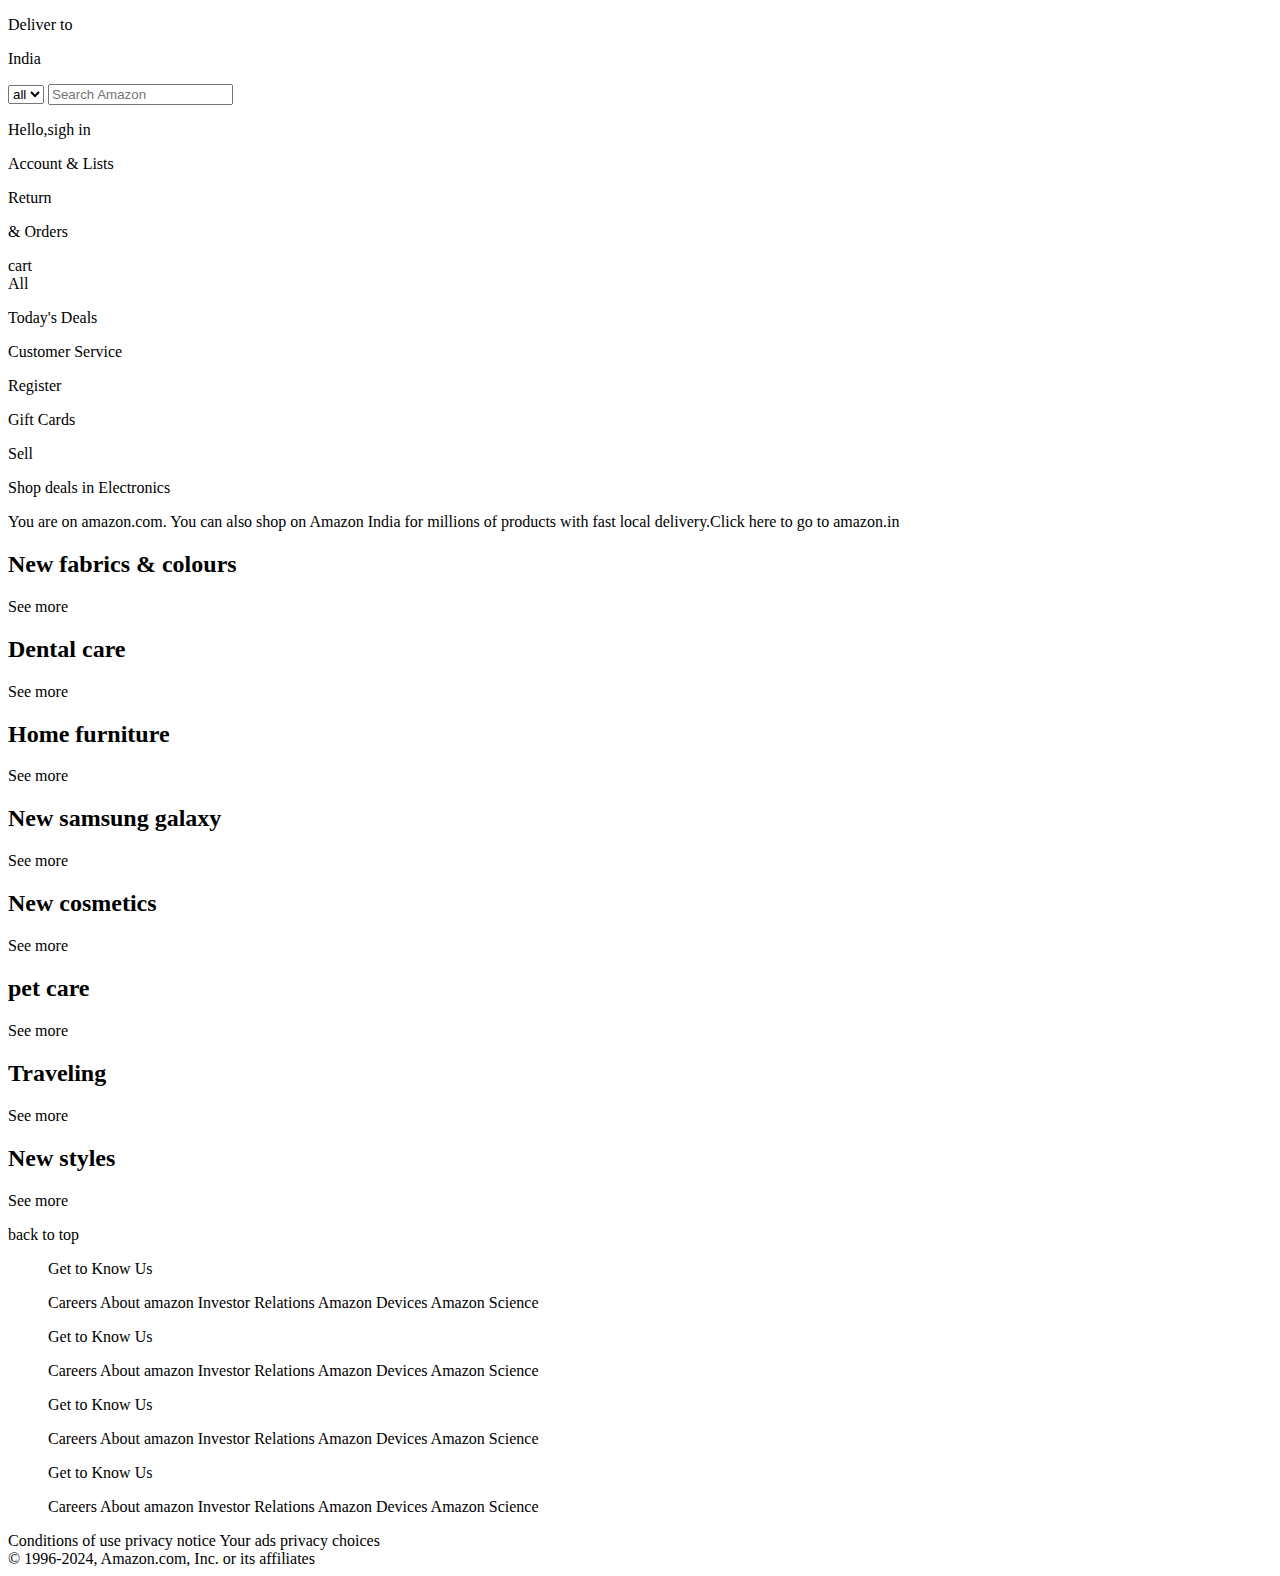
==== index.html @ e365bca7 "Create index.html" ====
<!DOCTYPE html>
<html lang="en">
<head>
    <meta charset="UTF-8">
    <meta name="viewport" content="width=device-width, initial-scale=1.0">
    <title>Amazon</title>
    <link rel= "stylesheet" href="https://cdnjs.cloudflare.com/ajax/libs/font-awesome/6.5.1/css/all.min.css" integrity="sha512-DTOQO9RWCH3ppGqcWaEA1BIZOC6xxalwEsw9c2QQeAIftl+Vegovlnee1c9QX4TctnWMn13TZye+giMm8e2LwA==" crossorigin="anonymous" referrerpolicy="no-referrer" />
    <link rel= "stylesheet" href="stylesheet.css">
</head>
<body>
    <header>
        <div class="navbar">
              <div class="nav-logo border">
                <div class="logo"></div>
              </div>    
                <div class="nav-adress ad-border ">
                    <p class="add-first">Deliver to</p>
                    <div class="add-icon ">
                        <i class="fa-solid fa-location-dot"></i>
                        <p class="add-sec">India</p>
                    </div>
                </div>
                <div class="nav-search">
                    <select class="search-select">
                        <option> all</option>
                    </select>
                    <input placeholder="Search Amazon" class="search-input">
                    <div class="search-icon">
                        <i class="fa-solid fa-magnifying-glass"></i>
                    </div>
                </div>
                <div class="nav-sighin border">
                    <p><span>Hello,sigh in</span></p>
                    <p class="nav-sec">Account & Lists</p>
                </div>
                <div class="nav-return border">
                    <p><span>Return </span></p>
                    <p class="nav-sec"> & Orders</p>
                </div>
                <div class="nav-cart border">
                    <i class="fa-solid fa-cart-shopping"></i>
                    cart</div>
           </div>   
           <div class="panel">
              <div class="all">
                <i class="fa-solid fa-bars"></i>
                All
              </div>
              <div class="panel-options">
                <p class="border mar"> Today's Deals </p>
                <p class="border mar">  Customer Service </p>
                <p class="border mar">  Register </p>
                <p class="border mar">  Gift Cards </p>
                <p class="border mar">  Sell </p>
              </div>
              <div class="panel-deals">
                Shop deals in Electronics
              </div>
           </div>
    </header>
    <div class="hero-section">
        <div class="hero-msg">
          <p>  You are on amazon.com. You can also shop on Amazon India for millions of products with fast local delivery.<a>Click here to go to amazon.in</a></p>
        </div>
    </div>
    <div class="shop-section">
     <div class="box1 box">
         <div class="box-content">
            <h2>New fabrics & colours</h2>
        <div class="box-img" style="background-image: url('box1_image.jpg');" ></div>
        <p>See more</p>
         </div>
     </div>
     <div class="box2 box">
        <div class="box-content">
            <h2> Dental care</h2>
        <div class="box-img" style="background-image: url('box2_image.jpg');" ></div>
        <p>See more</p>
         </div>
     </div>
     <div class="box3 box">
        <div class="box-content">
            <h2>Home furniture</h2>
        <div class="box-img" style="background-image: url('box3_image.jpg');" ></div>
        <p>See more</p>
         </div>
     </div>
     <div class="box4 box">
        <div class="box-content">
            <h2>New  samsung galaxy</h2>
        <div class="box-img" style="background-image: url('box4_image.jpg');" ></div>
        <p>See more</p>
         </div>
     </div>
    </div>
    <div class="shop-section">
        <div class="box5 box">
            <div class="box-content">
               <h2>New cosmetics</h2>
           <div class="box-img" style="background-image: url('box5_image.jpg');" ></div>
           <p>See more</p>
            </div>
        </div>
        <div class="box6 box">
           <div class="box-content">
               <h2> pet care</h2>
           <div class="box-img" style="background-image: url('box6_image.jpg');" ></div>
           <p>See more</p>
            </div>
        </div>
        <div class="box7 box">
           <div class="box-content">
               <h2>Traveling</h2>
           <div class="box-img" style="background-image: url('box7_image.jpg');" ></div>
           <p>See more</p>
            </div>
        </div>
        <div class="box8 box">
           <div class="box-content">
               <h2>New  styles</h2>
           <div class="box-img" style="background-image: url('box8_image.jpg');" ></div>
           <p>See more</p>
            </div>
        </div>
       </div>
       <footer>
        <div class="foot-panel1">
        back to top
        </div>
        <div class="foot-panel2">
           <ul>
            <p>Get to Know Us</p>
            <a>Careers</a>
            <a>About amazon</a>
            <a>Investor Relations</a>
            <a>Amazon Devices</a>
            <a>Amazon Science</a>
           </ul>
           <ul>
            <p>Get to Know Us</p>
            <a>Careers</a>
            <a>About amazon</a>
            <a>Investor Relations</a>
            <a>Amazon Devices</a>
            <a>Amazon Science</a>
           </ul>
           <ul>
            <p>Get to Know Us</p>
            <a>Careers</a>
            <a>About amazon</a>
            <a>Investor Relations</a>
            <a>Amazon Devices</a>
            <a>Amazon Science</a>
           </ul>
           <ul>
            <p>Get to Know Us</p>
            <a>Careers</a>
            <a>About amazon</a>
            <a>Investor Relations</a>
            <a>Amazon Devices</a>
            <a>Amazon Science</a>
           </ul>
        </div>
        <foot-panel3>
            <div class="logo"></div>
        </foot-panel3>
        <foot-panel4>
            <div class="pages">
                <a>Conditions of use</a>
                <a>privacy notice</a>
                <a> Your ads privacy choices</a>
            </div>
            <div class="copyright">
                © 1996-2024, Amazon.com, Inc. or its affiliates
            </div>
        </foot-panel4>
       </footer>  
</body>
</html>
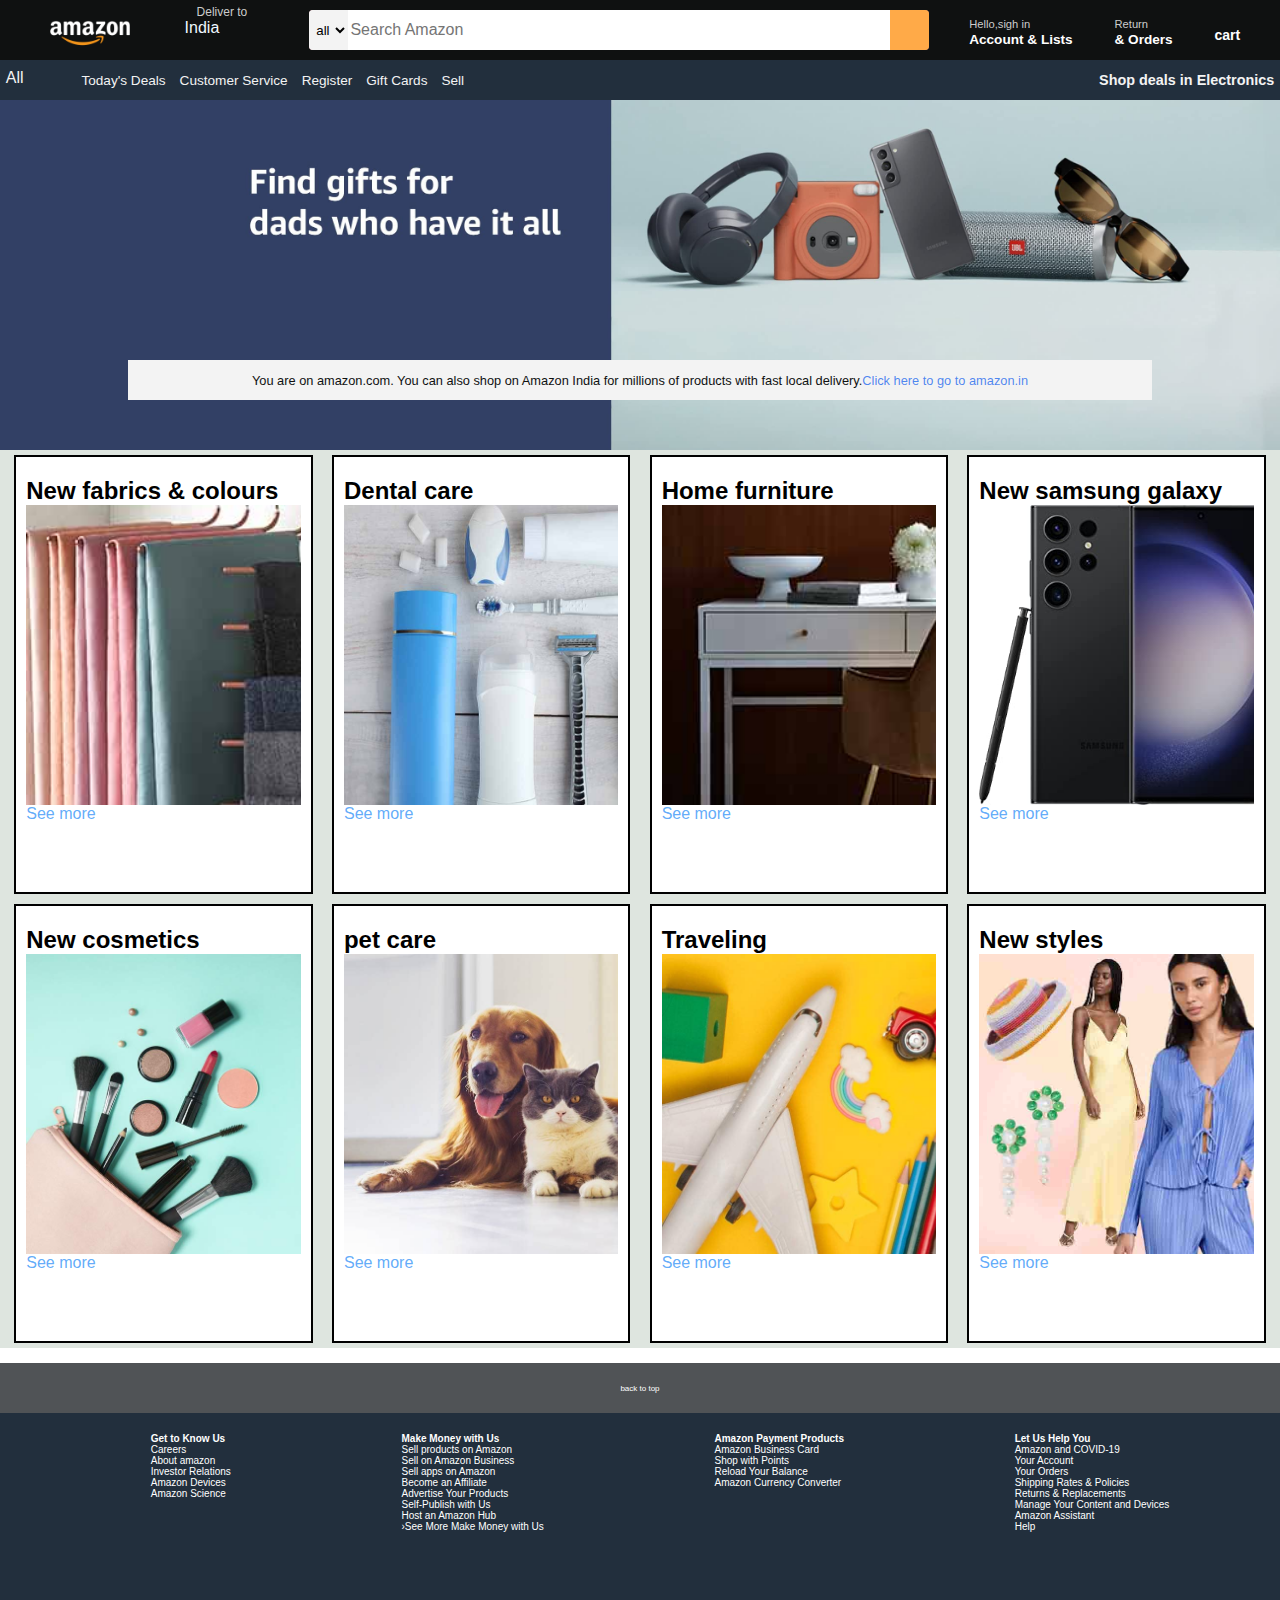
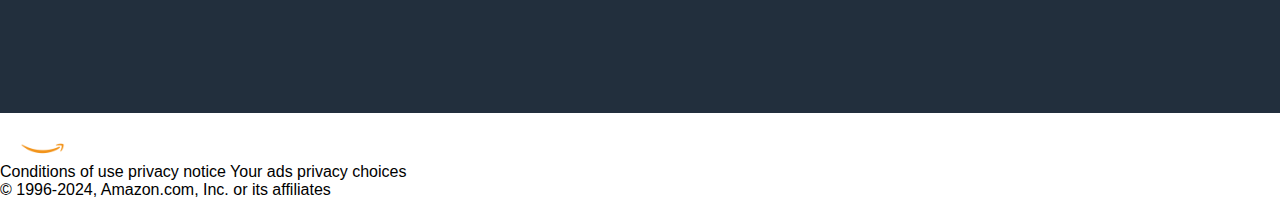
==== commit 9e1b1587: "Update index.html" ====
--- a/index.html
+++ b/index.html
@@ -137,28 +137,33 @@
             <a>Amazon Science</a>
            </ul>
            <ul>
-            <p>Get to Know Us</p>
-            <a>Careers</a>
-            <a>About amazon</a>
-            <a>Investor Relations</a>
-            <a>Amazon Devices</a>
-            <a>Amazon Science</a>
+            <p> Make Money with Us</p>
+            <a>Sell products on Amazon</a>
+            <a>Sell on Amazon Business</a>
+            <a>Sell apps on Amazon</a>
+            <a>Become an Affiliate</a> 
+            <a>Advertise Your Products</a>
+              <a>Self-Publish with Us</a>
+                <a>Host an Amazon Hub</a>
+                <a>›See More Make Money with Us</a>
            </ul>
            <ul>
-            <p>Get to Know Us</p>
-            <a>Careers</a>
-            <a>About amazon</a>
-            <a>Investor Relations</a>
-            <a>Amazon Devices</a>
-            <a>Amazon Science</a>
+            <p>Amazon Payment Products</p>
+            <a>Amazon Business Card</a>
+            <a>Shop with Points</a>
+            <a>Reload Your Balance</a>
+            <a>Amazon Currency Converter</a>
            </ul>
            <ul>
-            <p>Get to Know Us</p>
-            <a>Careers</a>
-            <a>About amazon</a>
-            <a>Investor Relations</a>
-            <a>Amazon Devices</a>
-            <a>Amazon Science</a>
+            <p> Let Us Help You</p>
+            <a>Amazon and COVID-19</a>
+            <a>Your Account</a>
+            <a>Your Orders</a>
+            <a>Shipping Rates & Policies</a>
+            <a>Returns & Replacements</a>
+             <a>Manage Your Content and Devices</a>  
+             <a>Amazon Assistant</a>
+               <a>Help</a>
            </ul>
         </div>
         <foot-panel3>
--- a/stylesheet.css
+++ b/stylesheet.css
@@ -0,0 +1,233 @@
+*{
+    margin: 0;
+    font-family: Arial;
+    border: border-box;
+}
+.navbar {
+    height: 60px;
+    background-color: #0f1111;
+    color: white;
+    display: flex;
+    align-items: center;
+    justify-content: space-evenly;
+}
+
+.nav-logo{
+    height:50px;
+    width: 100px;
+
+}
+.logo{
+    background-image: url("amazon_logo.png");
+    background-size: cover;
+    height: 50px;
+    width: 100px;
+}
+.border{
+      border: 2px solid transparent;
+}
+.border:hover{
+    border: 1px solid white;
+}
+.nav-adress{
+    align-items: center;
+    height: 50px;
+    width: 88px;
+}
+.ad-border{
+    border: 2px solid transparent;
+}
+.ad-border:hover{
+    border: 1px solid white;
+}
+.add-first{
+    margin-left: 15px;
+    color: #cccccc;
+    font-size: 0.75rem;
+}
+.add-sec{
+    margin-left: 3px;
+    color: aliceblue;
+    font-size:1rem ;
+}
+.add-icon{
+    display: flex;
+    align-items: center;
+}
+.nav-search{
+    display: flex;
+   background-color: pink;
+   width: 620px;
+   height: 40px;
+   border-radius: 4px;
+}
+.search-select{
+    background-color: #f3f3f3;
+    width: 45px;
+    text-align: center;
+    border-top-left-radius: 4px;
+    border-bottom-left-radius: 4px;
+    border: none;
+}
+.search-input{
+    width: 100%;
+    font-size: 1rem;
+    border: none;
+
+}
+.nav-search:hover{
+    border: 2px solid orange;
+}
+.search-icon{
+    width: 45px;
+    display: flex;
+    justify-content: center;
+    align-items: center;
+    font-size: 1.2rem;
+    background-color: rgba(255, 157, 0, 0.644);
+    border-top-right-radius: 4px;
+    border-bottom-right-radius: 4px;
+    color: #0f1111;
+}
+span{
+    font-size:0.7rem;
+    color: #cccccc;
+}
+.nav-sec{
+      font-size:0.85rem;
+      font-weight: 700;
+}
+.nav-cart i{
+    font-size: 30px;
+}
+.nav-cart{
+   font-size: 14px;
+   font-weight: 700;
+}
+.panel{
+    display: flex;
+    height: 40px;
+    background-color: #222f3d;
+    color: #f3f3f3;
+    justify-content: space-evenly;
+    align-items: center;
+
+}
+.all{
+    align-items: center;
+    margin-top: 17px;
+    width:58px ;
+    height: 39px;
+}
+.mar{
+    margin-left: 10px;
+}
+.panel-deals{
+     font-size: 0.9rem;
+     font-weight: 700;
+}
+.panel-options{
+    display: flex;
+    width: 80%;
+    font-size: 0.85rem;
+}
+.hero-section{
+    background-image: url("hero_image.jpg");
+    height: 350px;
+    background-size: cover;
+    display: flex;
+    justify-content: center;
+    align-items: flex-end;
+}
+.hero-msg{
+    background-color: #f3f3f3;
+    font-size: 0.8rem;
+    color: #0f1111;
+    height: 40px;
+    display: flex;
+    justify-content: center;
+    align-items: center;
+    width: 80%;
+    margin-bottom:50px;
+}
+.hero-msg a{
+    color: rgba(5, 87, 238, 0.708);
+}
+.box{
+    border: 2px solid black;
+    height: 400px;
+    width: 23%;
+    background-color: white;
+    padding: 20px 0px 15px ;
+    margin: 5px;
+}
+.shop-section{
+    display: flex;
+    justify-content: space-evenly;
+    background-color: #849e8844;
+}
+.box-img{
+    height: 300px;
+    background-size: cover;
+}
+.box-content{
+    margin-left: 10px;
+    margin-right: 10px;
+
+}
+.box-content p{
+     color: #429af8d5;
+}
+footer{
+   margin-top: 15px;
+}
+.foot-panel1{
+    background-color: #505356;
+    color: white;
+    justify-content: center;
+    height: 50px;
+    display: flex;
+    align-items: center;
+    font-size: 0.5rem;
+}
+.foot-panel2{
+    background-color: #222f3d;
+    color:white ;
+    display: flex;
+    height: 300px;
+    justify-content:space-evenly ;
+}
+ul{
+    margin:20px ;
+}
+ul a{
+ display: block;
+ font-size:10px; 
+}
+.foot-panel2 p{
+    font-size: 10px;
+    font-weight: 700;
+}
+.foot-panel3{
+    background-color: #222f3d;
+    color: white;
+    border-top: 0.5px solid white;
+    height: 70px;
+    display: flex;
+    justify-content: center;
+    align-content: center;
+}
+.logo{
+    background-image: url("amazon_logo.png");
+    background-size: cover;
+    height: 50px;
+    width: 100px;
+}
+.foot-panel4{
+    background-color:#0f1111 ;
+    color: white;
+    display: flex;
+    align-content: center;
+    justify-content: center;
+}
+
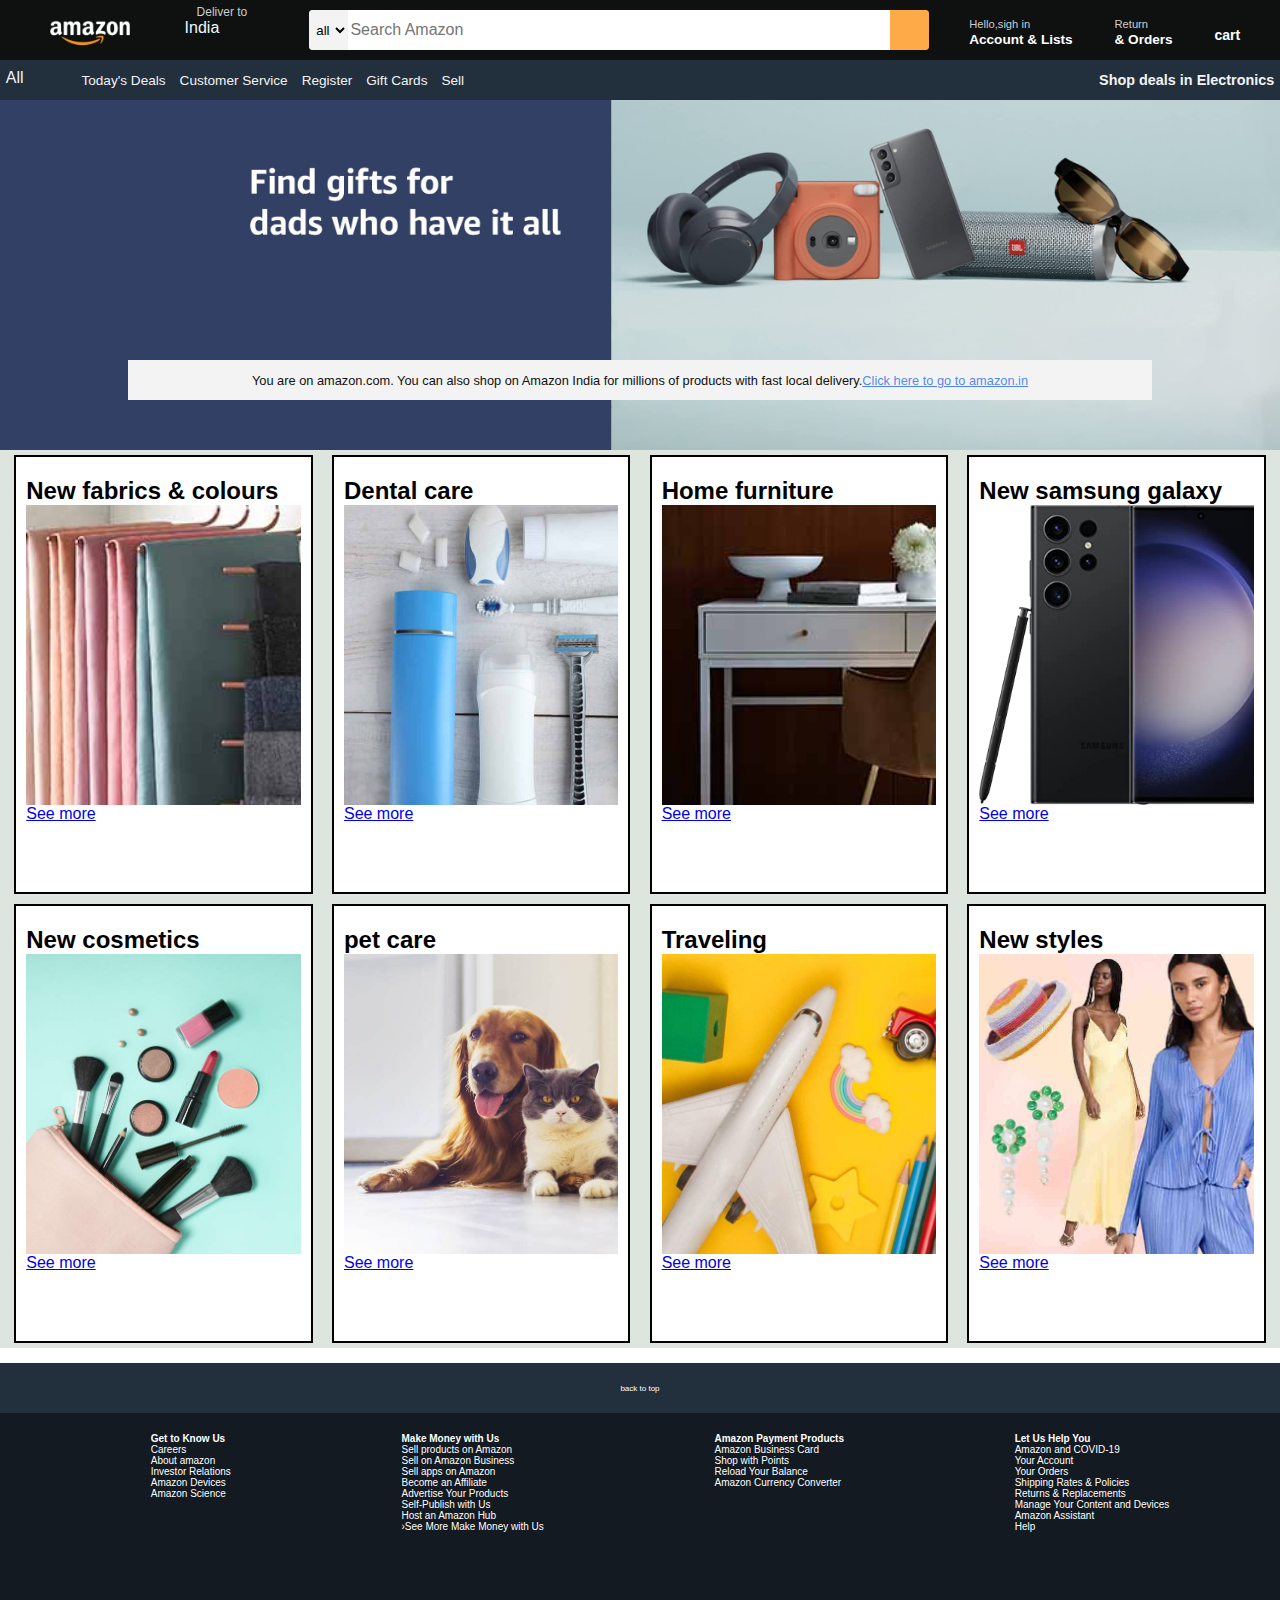
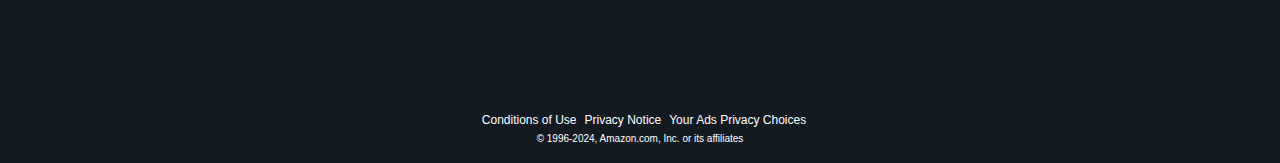
==== commit cb9bdaa4: "Update index.html" ====
--- a/index.html
+++ b/index.html
@@ -60,7 +60,7 @@
     </header>
     <div class="hero-section">
         <div class="hero-msg">
-          <p>  You are on amazon.com. You can also shop on Amazon India for millions of products with fast local delivery.<a>Click here to go to amazon.in</a></p>
+          <p>  You are on amazon.com. You can also shop on Amazon India for millions of products with fast local delivery.<a href="https://www.amazon.com/">Click here to go to amazon.in</a></p>
         </div>
     </div>
     <div class="shop-section">
@@ -68,28 +68,28 @@
          <div class="box-content">
             <h2>New fabrics & colours</h2>
         <div class="box-img" style="background-image: url('box1_image.jpg');" ></div>
-        <p>See more</p>
+        <a href="search.html">See more</a>
          </div>
      </div>
      <div class="box2 box">
         <div class="box-content">
             <h2> Dental care</h2>
         <div class="box-img" style="background-image: url('box2_image.jpg');" ></div>
-        <p>See more</p>
+        <a href="search.html">See more</a>
          </div>
      </div>
      <div class="box3 box">
         <div class="box-content">
             <h2>Home furniture</h2>
         <div class="box-img" style="background-image: url('box3_image.jpg');" ></div>
-        <p>See more</p>
+        <a href="search.html">See more</a>
          </div>
      </div>
      <div class="box4 box">
         <div class="box-content">
             <h2>New  samsung galaxy</h2>
         <div class="box-img" style="background-image: url('box4_image.jpg');" ></div>
-        <p>See more</p>
+        <a href="search.html">See more</a>
          </div>
      </div>
     </div>
@@ -98,28 +98,28 @@
             <div class="box-content">
                <h2>New cosmetics</h2>
            <div class="box-img" style="background-image: url('box5_image.jpg');" ></div>
-           <p>See more</p>
+           <a href="search.html">See more</a>
             </div>
         </div>
         <div class="box6 box">
            <div class="box-content">
                <h2> pet care</h2>
            <div class="box-img" style="background-image: url('box6_image.jpg');" ></div>
-           <p>See more</p>
+           <a href="search.html">See more</a>
             </div>
         </div>
         <div class="box7 box">
            <div class="box-content">
                <h2>Traveling</h2>
            <div class="box-img" style="background-image: url('box7_image.jpg');" ></div>
-           <p>See more</p>
+           <a href="search.html">See more</a>
             </div>
         </div>
         <div class="box8 box">
            <div class="box-content">
                <h2>New  styles</h2>
            <div class="box-img" style="background-image: url('box8_image.jpg');" ></div>
-           <p>See more</p>
+           <a href="search.html">See more</a>
             </div>
         </div>
        </div>
@@ -166,19 +166,14 @@
                <a>Help</a>
            </ul>
         </div>
-        <foot-panel3>
-            <div class="logo"></div>
-        </foot-panel3>
-        <foot-panel4>
-            <div class="pages">
-                <a>Conditions of use</a>
-                <a>privacy notice</a>
-                <a> Your ads privacy choices</a>
-            </div>
-            <div class="copyright">
-                © 1996-2024, Amazon.com, Inc. or its affiliates
-            </div>
-        </foot-panel4>
+       <div class="foot-panel3">
+        <a>Conditions of Use</a>
+        <a>Privacy Notice</a>
+        <a>Your Ads Privacy Choices</a>
+       </div>
+       <div class="foot-panel4">
+        © 1996-2024, Amazon.com, Inc. or its affiliates
+       </div>
        </footer>  
 </body>
 </html>
--- a/stylesheet.css
+++ b/stylesheet.css
@@ -74,6 +74,7 @@
     font-size: 1rem;
     border: none;
 
+
 }
 .nav-search:hover{
     border: 2px solid orange;
@@ -182,7 +183,7 @@
    margin-top: 15px;
 }
 .foot-panel1{
-    background-color: #505356;
+    background-color: #222f3d;
     color: white;
     justify-content: center;
     height: 50px;
@@ -191,7 +192,7 @@
     font-size: 0.5rem;
 }
 .foot-panel2{
-    background-color: #222f3d;
+    background-color: #131a22;
     color:white ;
     display: flex;
     height: 300px;
@@ -208,26 +209,53 @@
     font-size: 10px;
     font-weight: 700;
 }
-.foot-panel3{
-    background-color: #222f3d;
-    color: white;
-    border-top: 0.5px solid white;
-    height: 70px;
-    display: flex;
-    justify-content: center;
+.foot-panel3 {
+    color: white;
+    font-size: 12px;
+    height: 20px;
+    display: flex;
     align-content: center;
-}
-.logo{
-    background-image: url("amazon_logo.png");
-    background-size: cover;
-    height: 50px;
-    width: 100px;
+    justify-content: center;
+    background-color: #131a22;
+}
+.foot-panel3 a{
+    margin-left: 8px;
 }
 .foot-panel4{
-    background-color:#0f1111 ;
-    color: white;
+    background-color:#131a22 ;
+    color: white;
+    font-size: 10px;
+    display: flex;
+    justify-content: center;
+height: 30px;
+}
+.search{
+    background-color: rgb(120, 85, 48);
+    color: #384048;
+    height: 100%;
+    background-size: cover;
+}
+.comment{
+    margin-top: 150px;
+    margin-bottom: 50px;
+    margin-left: 10px;
+    margin-right: 10px;
+
+    border: 2px solid rgba(58, 1, 27, 0.26);
+}
+.info1{
+    display: flex ;
+     align-content: center;
+     justify-content: center;
+     text-align: center;
+     margin-top: 25%;
+     font-size: 50px;
+     font-weight: 400;
+}
+.info2{
     display: flex;
     align-content: center;
     justify-content: center;
-}
-
+    text-align: center;
+    margin-top: 20;
+}
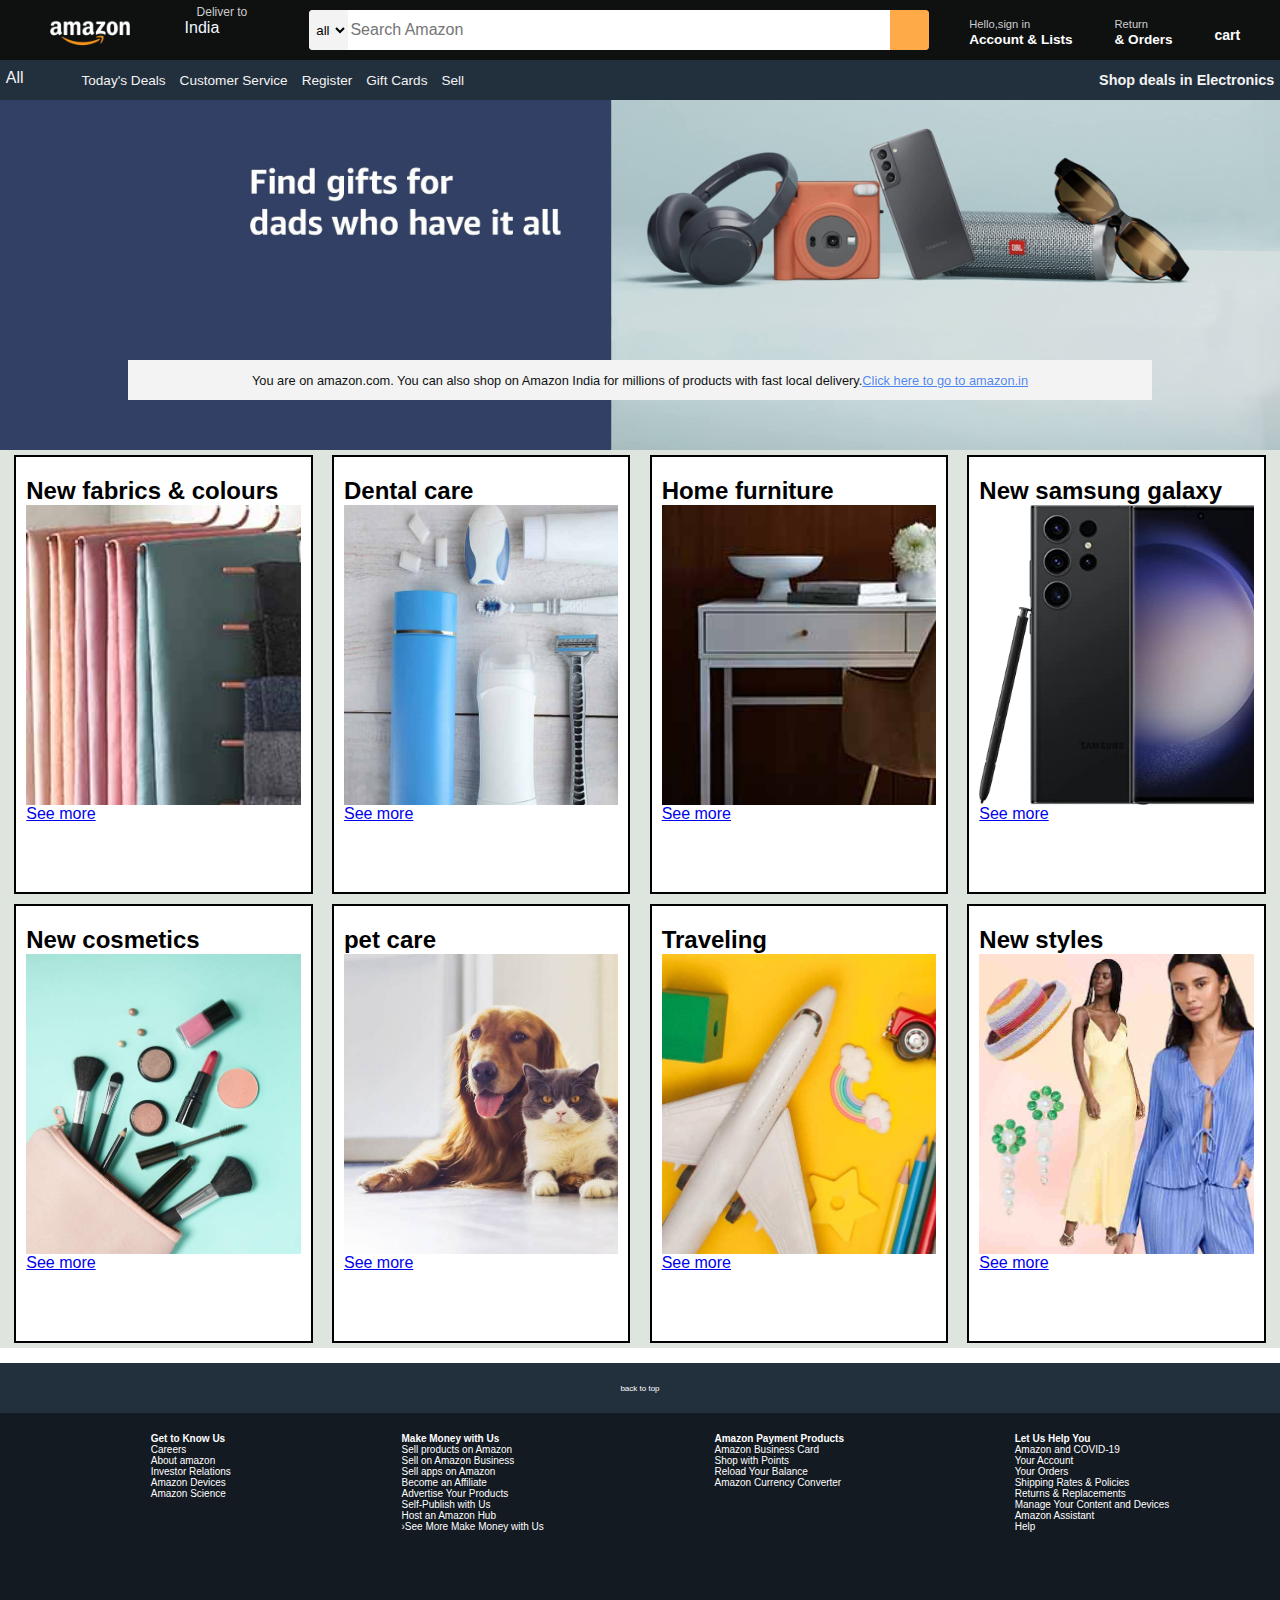
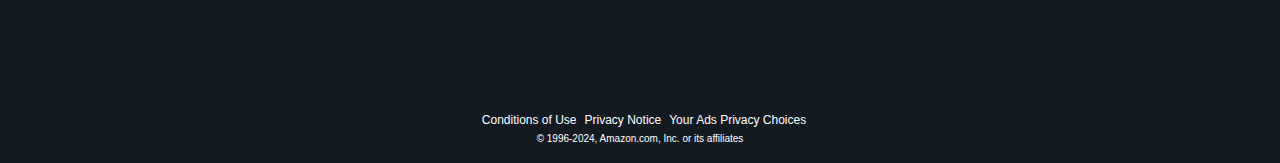
==== commit e5fd7830: "Update index.html" ====
--- a/index.html
+++ b/index.html
@@ -30,7 +30,7 @@
                     </div>
                 </div>
                 <div class="nav-sighin border">
-                    <p><span>Hello,sigh in</span></p>
+                    <p><span>Hello,sign in</span></p>
                     <p class="nav-sec">Account & Lists</p>
                 </div>
                 <div class="nav-return border">
